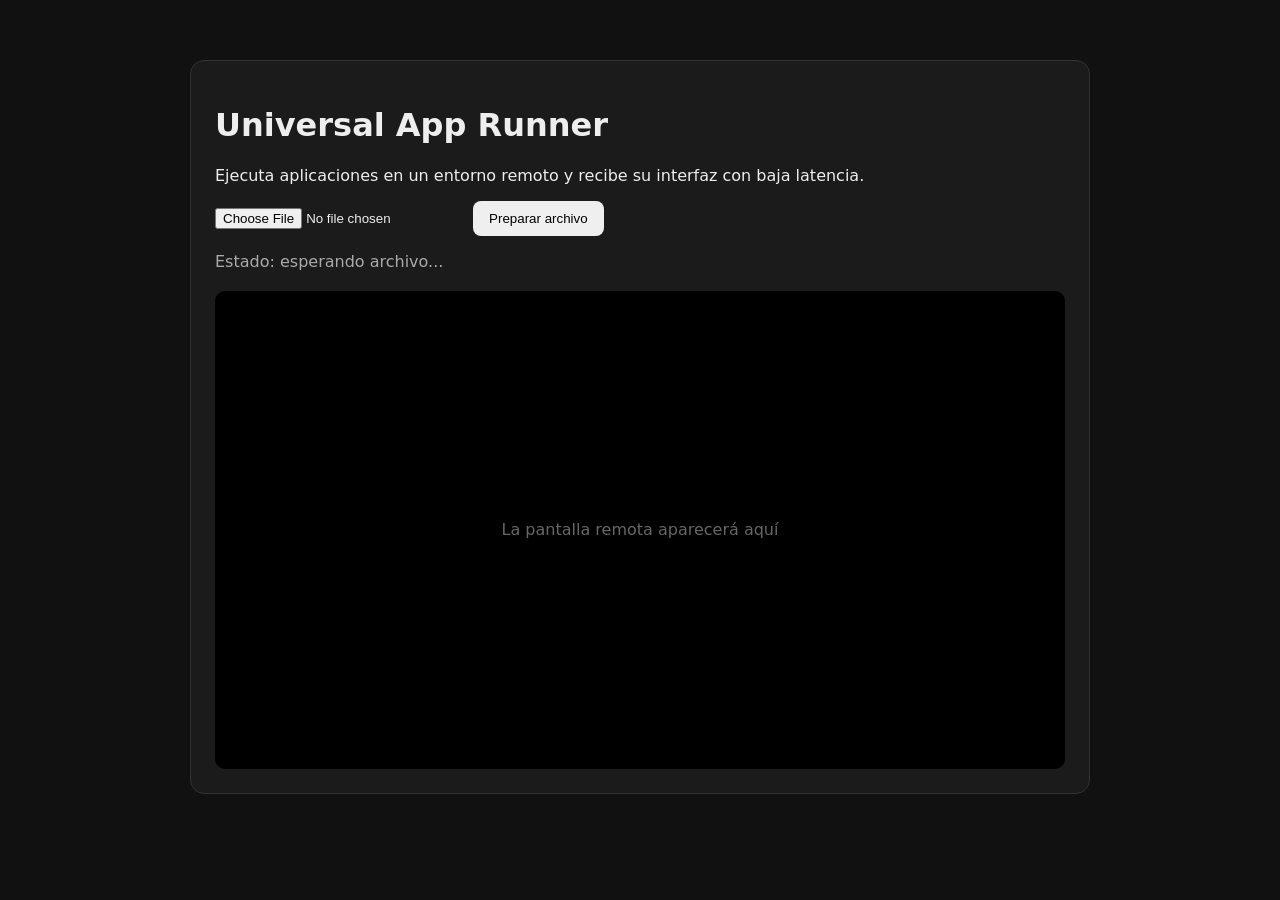
==== index.html @ ca3b970a "Rename main.html to index.html" ====
<!doctype html>
<html lang="es">
<head>
  <meta charset="utf-8">
  <meta name="viewport" content="width=device-width, initial-scale=1">
  <title>Universal App Runner</title>
  <style>
    body{font-family:system-ui,sans-serif;max-width:900px;margin:40px auto;padding:20px;background:#111;color:#eee}
    .card{background:#1b1b1b;border:1px solid #333;border-radius:14px;padding:24px}
    button{padding:10px 16px;border:0;border-radius:8px;cursor:pointer}
    #status{margin-top:16px;color:#aaa}
    #screen{margin-top:20px;width:100%;aspect-ratio:16/9;background:#000;border-radius:10px;display:grid;place-items:center;color:#666}
  </style>
</head>
<body>
  <div class="card">
    <h1>Universal App Runner</h1>
    <p>Ejecuta aplicaciones en un entorno remoto y recibe su interfaz con baja latencia.</p>
    <input id="file" type="file" accept=".exe,.apk">
    <button id="upload">Preparar archivo</button>
    <div id="status">Estado: esperando archivo...</div>
    <div id="screen">La pantalla remota aparecerá aquí</div>
  </div>

  <script>
    const fileInput = document.getElementById('file');
    const button = document.getElementById('upload');
    const status = document.getElementById('status');

    button.addEventListener('click', async () => {
      const file = fileInput.files[0];
      if (!file) {
        status.textContent = 'Estado: selecciona un APK o EXE.';
        return;
      }

      status.textContent = `Estado: ${file.name} seleccionado. Runner todavía en desarrollo.`;
    });
  </script>
</body>
</html>
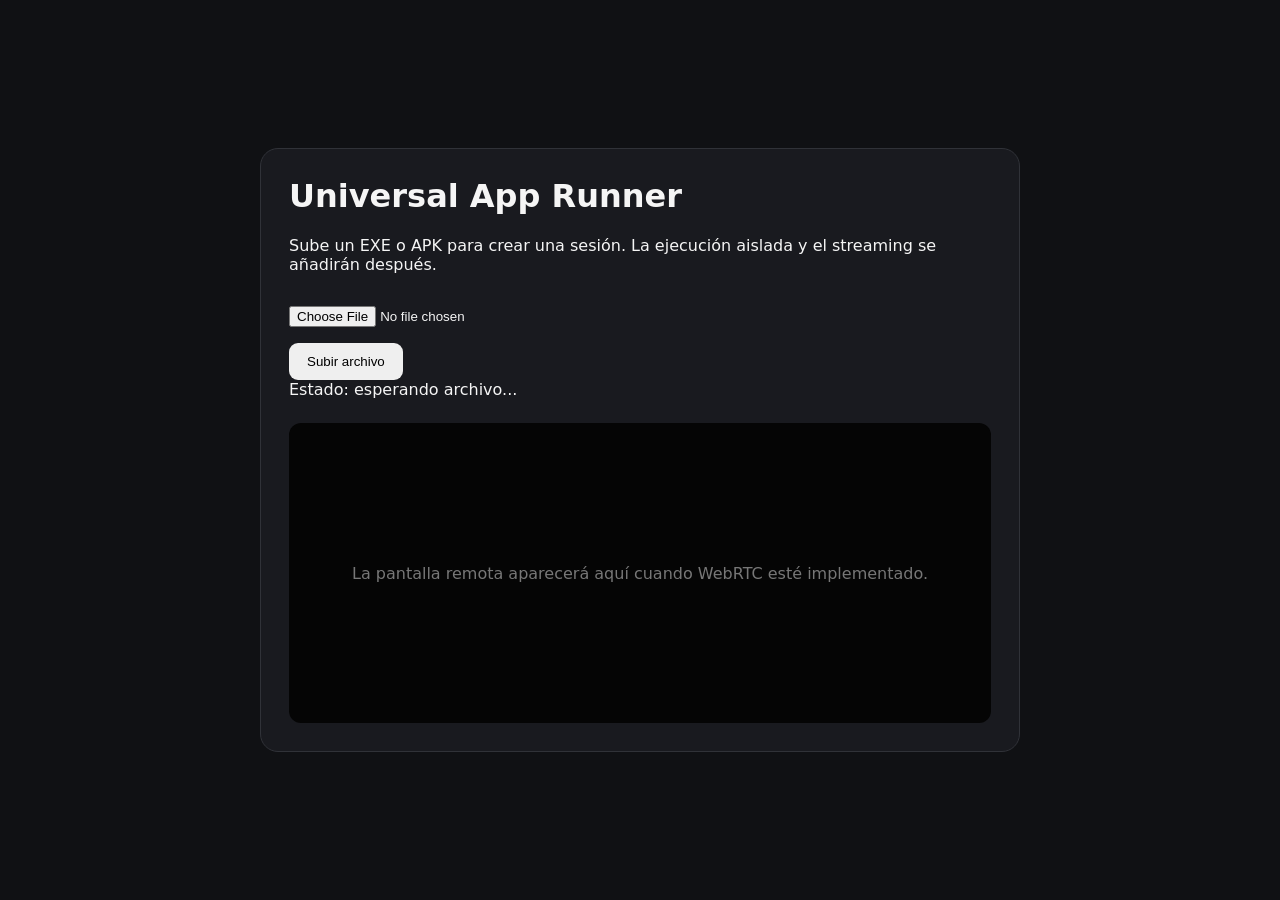
==== commit 43910bab: "Connect index page to frontend assets" ====
--- a/index.html
+++ b/index.html
@@ -4,38 +4,19 @@
   <meta charset="utf-8">
   <meta name="viewport" content="width=device-width, initial-scale=1">
   <title>Universal App Runner</title>
-  <style>
-    body{font-family:system-ui,sans-serif;max-width:900px;margin:40px auto;padding:20px;background:#111;color:#eee}
-    .card{background:#1b1b1b;border:1px solid #333;border-radius:14px;padding:24px}
-    button{padding:10px 16px;border:0;border-radius:8px;cursor:pointer}
-    #status{margin-top:16px;color:#aaa}
-    #screen{margin-top:20px;width:100%;aspect-ratio:16/9;background:#000;border-radius:10px;display:grid;place-items:center;color:#666}
-  </style>
+  <link rel="stylesheet" href="/static/style.css">
 </head>
 <body>
-  <div class="card">
+  <main class="card">
     <h1>Universal App Runner</h1>
-    <p>Ejecuta aplicaciones en un entorno remoto y recibe su interfaz con baja latencia.</p>
+    <p>Sube un EXE o APK para crear una sesión. La ejecución aislada y el streaming se añadirán después.</p>
     <input id="file" type="file" accept=".exe,.apk">
-    <button id="upload">Preparar archivo</button>
+    <button id="upload">Subir archivo</button>
     <div id="status">Estado: esperando archivo...</div>
-    <div id="screen">La pantalla remota aparecerá aquí</div>
-  </div>
-
-  <script>
-    const fileInput = document.getElementById('file');
-    const button = document.getElementById('upload');
-    const status = document.getElementById('status');
-
-    button.addEventListener('click', async () => {
-      const file = fileInput.files[0];
-      if (!file) {
-        status.textContent = 'Estado: selecciona un APK o EXE.';
-        return;
-      }
-
-      status.textContent = `Estado: ${file.name} seleccionado. Runner todavía en desarrollo.`;
-    });
-  </script>
+    <progress id="progress" value="0" max="100" hidden></progress>
+    <div id="session"></div>
+    <div id="screen">La pantalla remota aparecerá aquí cuando WebRTC esté implementado.</div>
+  </main>
+  <script src="/static/app.js"></script>
 </body>
 </html>
--- a/static/style.css
+++ b/static/style.css
@@ -0,0 +1,10 @@
+* { box-sizing: border-box; }
+body { margin: 0; min-height: 100vh; font-family: system-ui, sans-serif; background: #101114; color: #f5f5f5; display: grid; place-items: center; padding: 24px; }
+.card { width: min(760px, 100%); padding: 28px; border: 1px solid #303238; border-radius: 18px; background: #191a1f; }
+h1 { margin-top: 0; }
+input { width: 100%; margin: 16px 0; }
+button { padding: 11px 18px; border: 0; border-radius: 9px; cursor: pointer; }
+button:disabled { opacity: .5; cursor: wait; }
+progress { width: 100%; margin-top: 16px; }
+#screen { margin-top: 24px; min-height: 300px; display: grid; place-items: center; background: #050505; border-radius: 12px; color: #777; }
+#session { margin-top: 12px; font-family: monospace; word-break: break-all; }
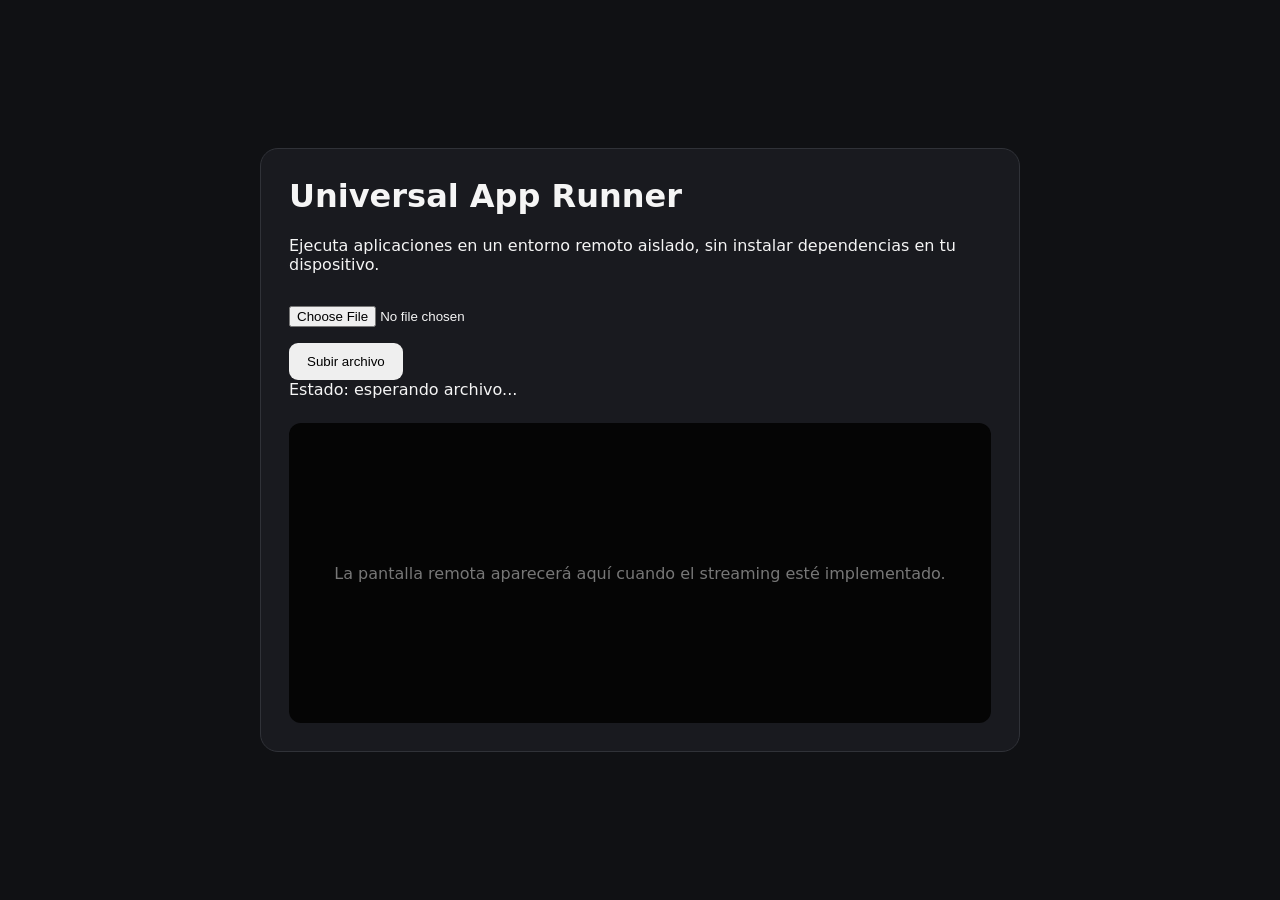
==== commit a83fb2d0: "Prepare web app with remote backend deployment" ====
--- a/index.html
+++ b/index.html
@@ -9,14 +9,15 @@
 <body>
   <main class="card">
     <h1>Universal App Runner</h1>
-    <p>Sube un EXE o APK para crear una sesión. La ejecución aislada y el streaming se añadirán después.</p>
+    <p>Ejecuta aplicaciones en un entorno remoto aislado, sin instalar dependencias en tu dispositivo.</p>
     <input id="file" type="file" accept=".exe,.apk">
     <button id="upload">Subir archivo</button>
     <div id="status">Estado: esperando archivo...</div>
     <progress id="progress" value="0" max="100" hidden></progress>
     <div id="session"></div>
-    <div id="screen">La pantalla remota aparecerá aquí cuando WebRTC esté implementado.</div>
+    <div id="screen">La pantalla remota aparecerá aquí cuando el streaming esté implementado.</div>
   </main>
+  <script src="/static/config.js"></script>
   <script src="/static/app.js"></script>
 </body>
 </html>
--- a/static/style.css
+++ b/static/style.css
@@ -1,10 +1,10 @@
-* { box-sizing: border-box; }
-body { margin: 0; min-height: 100vh; font-family: system-ui, sans-serif; background: #101114; color: #f5f5f5; display: grid; place-items: center; padding: 24px; }
-.card { width: min(760px, 100%); padding: 28px; border: 1px solid #303238; border-radius: 18px; background: #191a1f; }
-h1 { margin-top: 0; }
-input { width: 100%; margin: 16px 0; }
-button { padding: 11px 18px; border: 0; border-radius: 9px; cursor: pointer; }
-button:disabled { opacity: .5; cursor: wait; }
-progress { width: 100%; margin-top: 16px; }
-#screen { margin-top: 24px; min-height: 300px; display: grid; place-items: center; background: #050505; border-radius: 12px; color: #777; }
-#session { margin-top: 12px; font-family: monospace; word-break: break-all; }
+*{box-sizing:border-box}
+body{margin:0;min-height:100vh;font-family:system-ui,sans-serif;background:#101114;color:#f5f5f5;display:grid;place-items:center;padding:24px}
+.card{width:min(760px,100%);padding:28px;border:1px solid #303238;border-radius:18px;background:#191a1f}
+h1{margin-top:0}
+input{width:100%;margin:16px 0}
+button{padding:11px 18px;border:0;border-radius:9px;cursor:pointer}
+button:disabled{opacity:.5;cursor:wait}
+progress{width:100%;margin-top:16px}
+#screen{margin-top:24px;min-height:300px;display:grid;place-items:center;background:#050505;border-radius:12px;color:#777}
+#session{margin-top:12px;font-family:monospace;word-break:break-all}
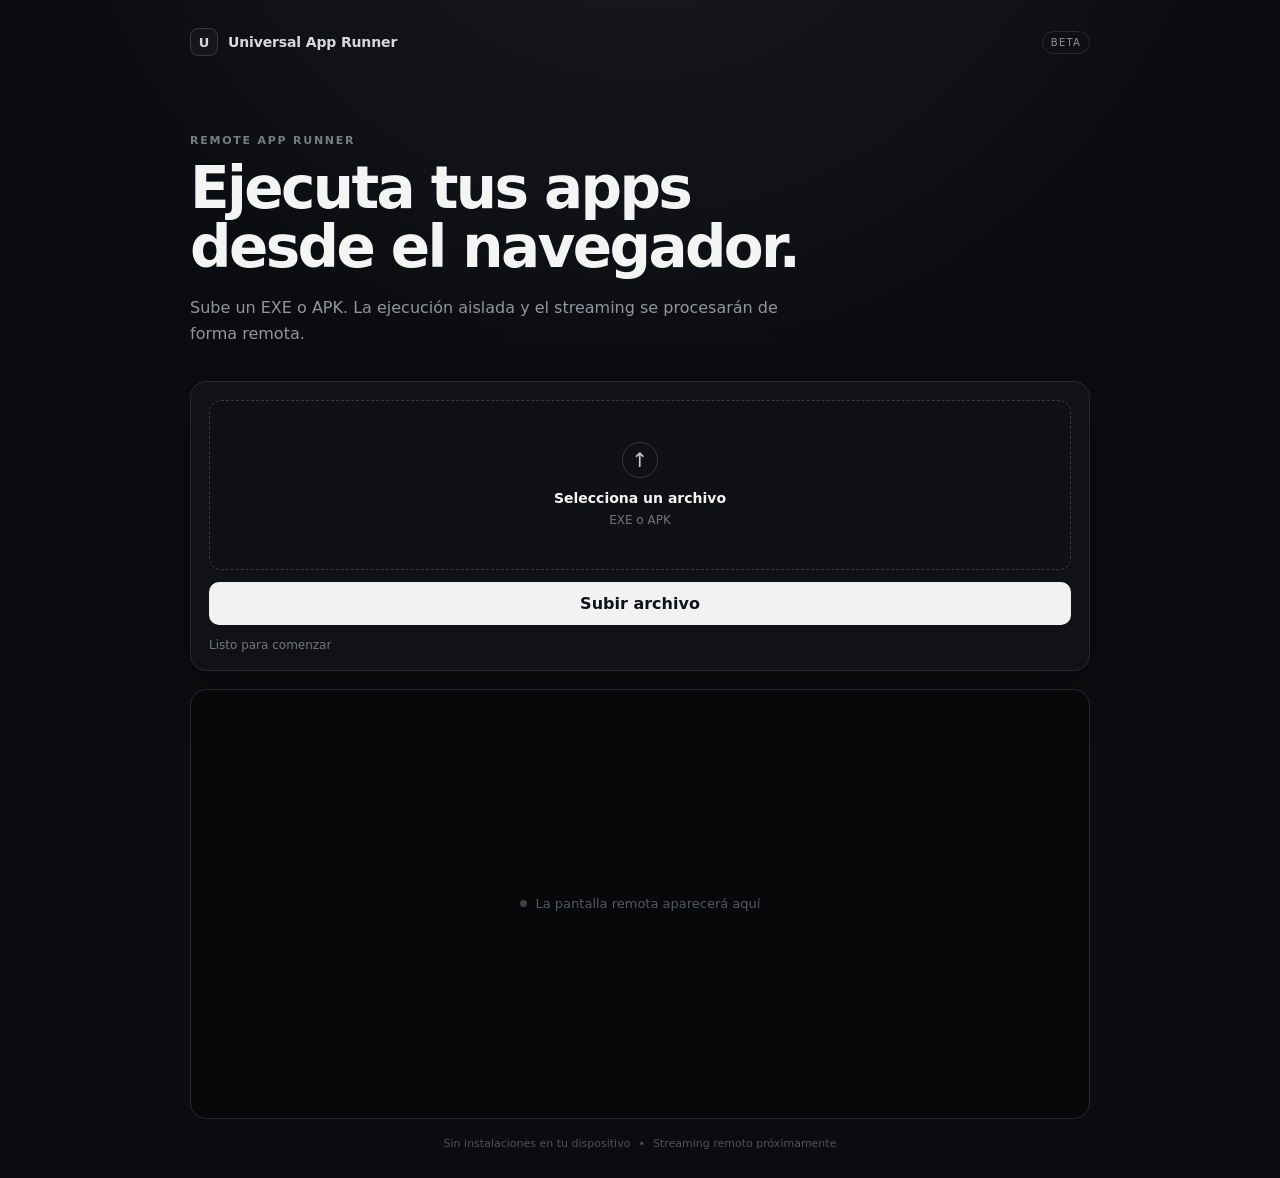
==== commit 4fddcbbc: "Redesign web interface with minimal UI" ====
--- a/index.html
+++ b/index.html
@@ -3,20 +3,58 @@
 <head>
   <meta charset="utf-8">
   <meta name="viewport" content="width=device-width, initial-scale=1">
+  <meta name="theme-color" content="#0b0c0f">
   <title>Universal App Runner</title>
   <link rel="stylesheet" href="/static/style.css">
 </head>
 <body>
-  <main class="card">
-    <h1>Universal App Runner</h1>
-    <p>Ejecuta aplicaciones en un entorno remoto aislado, sin instalar dependencias en tu dispositivo.</p>
-    <input id="file" type="file" accept=".exe,.apk">
-    <button id="upload">Subir archivo</button>
-    <div id="status">Estado: esperando archivo...</div>
-    <progress id="progress" value="0" max="100" hidden></progress>
-    <div id="session"></div>
-    <div id="screen">La pantalla remota aparecerá aquí cuando el streaming esté implementado.</div>
+  <main class="app-shell">
+    <header class="topbar">
+      <div class="brand">
+        <span class="brand-mark">U</span>
+        <span>Universal App Runner</span>
+      </div>
+      <span class="badge">BETA</span>
+    </header>
+
+    <section class="hero">
+      <p class="eyebrow">REMOTE APP RUNNER</p>
+      <h1>Ejecuta tus apps desde el navegador.</h1>
+      <p class="subtitle">Sube un EXE o APK. La ejecución aislada y el streaming se procesarán de forma remota.</p>
+    </section>
+
+    <section class="upload-card">
+      <label class="dropzone" for="file">
+        <span class="upload-icon">↑</span>
+        <span class="drop-title">Selecciona un archivo</span>
+        <span class="drop-hint">EXE o APK</span>
+        <input id="file" type="file" accept=".exe,.apk">
+      </label>
+
+      <button id="upload" type="button">Subir archivo</button>
+
+      <div class="status-row">
+        <span id="status">Listo para comenzar</span>
+        <span id="session"></span>
+      </div>
+
+      <progress id="progress" value="0" max="100" hidden></progress>
+    </section>
+
+    <section id="screen" aria-label="Pantalla remota">
+      <div class="screen-placeholder">
+        <span class="screen-dot"></span>
+        <span>La pantalla remota aparecerá aquí</span>
+      </div>
+    </section>
+
+    <footer>
+      <span>Sin instalaciones en tu dispositivo</span>
+      <span>•</span>
+      <span>Streaming remoto próximamente</span>
+    </footer>
   </main>
+
   <script src="/static/config.js"></script>
   <script src="/static/app.js"></script>
 </body>
--- a/static/style.css
+++ b/static/style.css
@@ -1,10 +1,45 @@
+:root{
+  font-family:Inter,ui-sans-serif,system-ui,-apple-system,BlinkMacSystemFont,"Segoe UI",sans-serif;
+  color:#f4f4f5;
+  background:#0b0c0f;
+  font-synthesis:none;
+}
 *{box-sizing:border-box}
-body{margin:0;min-height:100vh;font-family:system-ui,sans-serif;background:#101114;color:#f5f5f5;display:grid;place-items:center;padding:24px}
-.card{width:min(760px,100%);padding:28px;border:1px solid #303238;border-radius:18px;background:#191a1f}
-h1{margin-top:0}
-input{width:100%;margin:16px 0}
-button{padding:11px 18px;border:0;border-radius:9px;cursor:pointer}
-button:disabled{opacity:.5;cursor:wait}
-progress{width:100%;margin-top:16px}
-#screen{margin-top:24px;min-height:300px;display:grid;place-items:center;background:#050505;border-radius:12px;color:#777}
-#session{margin-top:12px;font-family:monospace;word-break:break-all}
+body{margin:0;min-height:100vh;background:radial-gradient(circle at 50% -20%,#1b1d23 0,#0b0c0f 42%);display:flex;justify-content:center;padding:28px 18px}
+button,input{font:inherit}
+.app-shell{width:min(900px,100%);margin:auto}
+.topbar{display:flex;align-items:center;justify-content:space-between;margin-bottom:78px;color:#d9d9dc}
+.brand{display:flex;align-items:center;gap:10px;font-size:14px;font-weight:650;letter-spacing:-.01em}
+.brand-mark{display:grid;place-items:center;width:28px;height:28px;border:1px solid #36383f;border-radius:8px;background:#15161a;font-size:13px}
+.badge{padding:5px 8px;border:1px solid #292b31;border-radius:999px;color:#8e9199;font-size:10px;letter-spacing:.12em}
+.hero{max-width:650px;margin-bottom:34px}
+.eyebrow{margin:0 0 12px;color:#777b84;font-size:11px;font-weight:700;letter-spacing:.16em}
+h1{margin:0;font-size:clamp(36px,6vw,58px);line-height:1.02;letter-spacing:-.045em;font-weight:720}
+.subtitle{max-width:590px;margin:18px 0 0;color:#92959d;font-size:16px;line-height:1.6}
+.upload-card{padding:18px;border:1px solid #282a30;border-radius:16px;background:rgba(18,19,23,.86);box-shadow:0 18px 60px rgba(0,0,0,.22)}
+.dropzone{min-height:170px;display:flex;flex-direction:column;align-items:center;justify-content:center;gap:7px;border:1px dashed #383b43;border-radius:12px;background:#101115;cursor:pointer;transition:border-color .2s,background .2s}
+.dropzone:hover{border-color:#555963;background:#131419}
+.upload-icon{display:grid;place-items:center;width:36px;height:36px;margin-bottom:5px;border:1px solid #363941;border-radius:50%;color:#c8c9cd;font-size:20px}
+.drop-title{font-size:14px;font-weight:650}
+.drop-hint{font-size:12px;color:#70737b}
+#file{display:none}
+button{width:100%;margin-top:12px;padding:12px 16px;border:0;border-radius:10px;background:#f2f2f3;color:#111216;font-weight:700;cursor:pointer;transition:opacity .2s,transform .1s}
+button:hover{opacity:.9}
+button:active{transform:translateY(1px)}
+button:disabled{opacity:.45;cursor:wait}
+.status-row{display:flex;justify-content:space-between;gap:12px;margin-top:13px;color:#747780;font-size:12px}
+#status{overflow:hidden;text-overflow:ellipsis}
+#session{font-family:ui-monospace,SFMono-Regular,Menlo,monospace;text-align:right}
+progress{width:100%;height:4px;margin-top:14px;accent-color:#d9d9dc}
+#screen{min-height:430px;margin-top:18px;border:1px solid #24262c;border-radius:16px;background:#07080a;display:grid;place-items:center;overflow:hidden}
+.screen-placeholder{display:flex;align-items:center;gap:9px;color:#555962;font-size:13px}
+.screen-dot{width:7px;height:7px;border-radius:50%;background:#3d4047}
+footer{display:flex;justify-content:center;gap:8px;margin-top:18px;color:#50535b;font-size:11px}
+@media(max-width:600px){
+  body{padding:18px 14px}
+  .topbar{margin-bottom:54px}
+  .status-row{flex-direction:column}
+  #session{text-align:left}
+  #screen{min-height:280px}
+  footer{flex-wrap:wrap}
+}
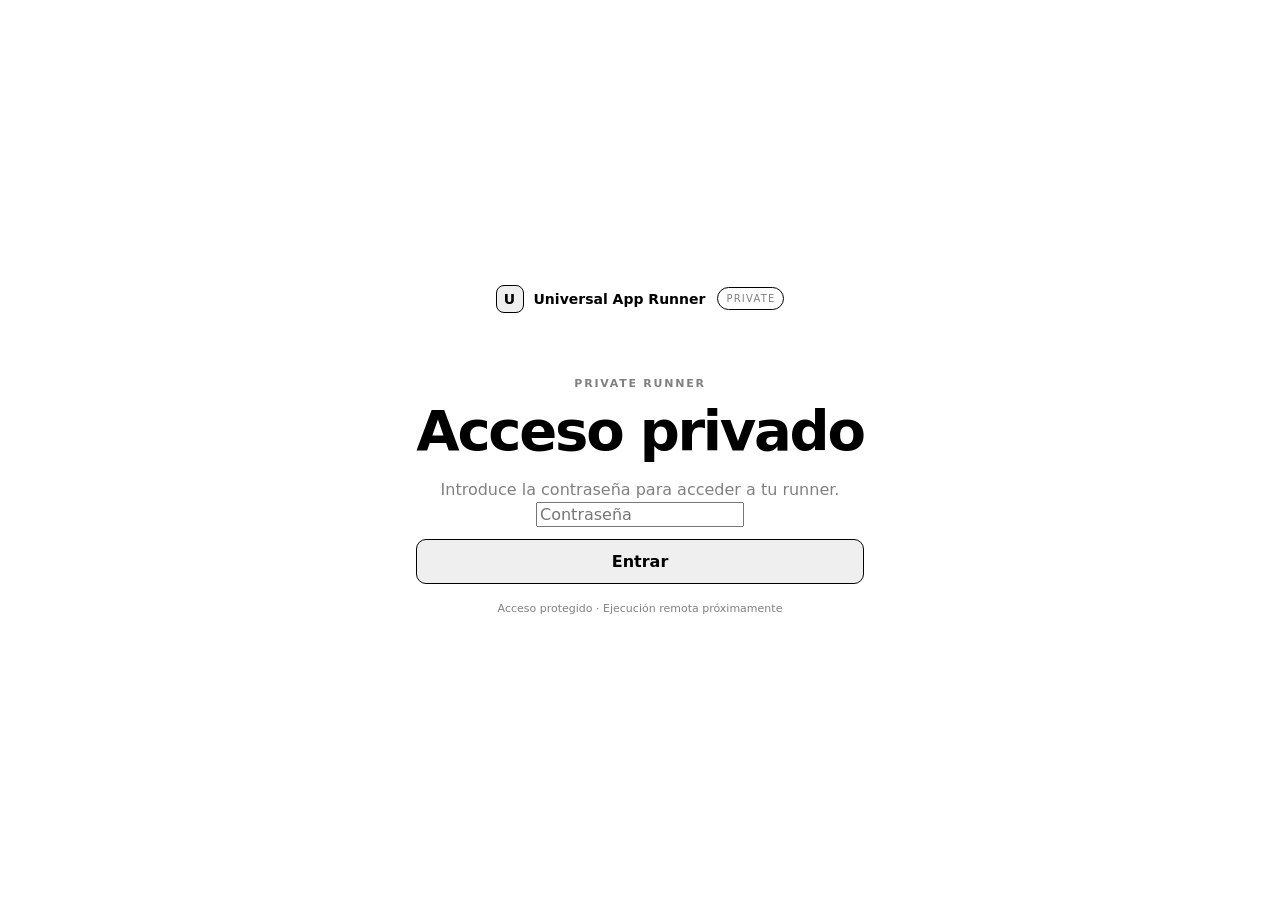
==== commit 0c879213: "Add private password authentication" ====
--- a/index.html
+++ b/index.html
@@ -3,59 +3,43 @@
 <head>
   <meta charset="utf-8">
   <meta name="viewport" content="width=device-width, initial-scale=1">
-  <meta name="theme-color" content="#0b0c0f">
+  <meta name="theme-color" content="Canvas">
   <title>Universal App Runner</title>
   <link rel="stylesheet" href="/static/style.css">
 </head>
 <body>
   <main class="app-shell">
-    <header class="topbar">
-      <div class="brand">
-        <span class="brand-mark">U</span>
-        <span>Universal App Runner</span>
-      </div>
-      <span class="badge">BETA</span>
-    </header>
+    <header class="topbar"><div class="brand"><span class="brand-mark">U</span><span>Universal App Runner</span></div><span class="badge">PRIVATE</span></header>
 
-    <section class="hero">
+    <section id="login-view" class="view">
+      <p class="eyebrow">PRIVATE RUNNER</p>
+      <h1>Acceso privado</h1>
+      <p class="subtitle">Introduce la contraseña para acceder a tu runner.</p>
+      <form id="login-form" class="panel">
+        <input id="password" type="password" autocomplete="current-password" placeholder="Contraseña" required>
+        <button type="submit">Entrar</button>
+        <div id="login-status" class="message"></div>
+      </form>
+    </section>
+
+    <section id="app-view" class="view" hidden>
       <p class="eyebrow">REMOTE APP RUNNER</p>
       <h1>Ejecuta tus apps desde el navegador.</h1>
-      <p class="subtitle">Sube un EXE o APK. La ejecución aislada y el streaming se procesarán de forma remota.</p>
+      <p class="subtitle">Sube un EXE o APK para crear una sesión remota.</p>
+      <section class="panel">
+        <label class="dropzone" for="file">
+          <span class="upload-icon">↑</span><span class="drop-title">Selecciona un archivo</span><span class="drop-hint">EXE o APK</span>
+          <input id="file" type="file" accept=".exe,.apk">
+        </label>
+        <button id="upload" type="button">Subir archivo</button>
+        <div class="status-row"><span id="status">Listo para comenzar</span><span id="session"></span></div>
+        <progress id="progress" value="0" max="100" hidden></progress>
+      </section>
+      <section id="screen"><div class="screen-placeholder"><span class="screen-dot"></span><span>La pantalla remota aparecerá aquí</span></div></section>
+      <button id="logout" class="secondary" type="button">Cerrar sesión</button>
     </section>
-
-    <section class="upload-card">
-      <label class="dropzone" for="file">
-        <span class="upload-icon">↑</span>
-        <span class="drop-title">Selecciona un archivo</span>
-        <span class="drop-hint">EXE o APK</span>
-        <input id="file" type="file" accept=".exe,.apk">
-      </label>
-
-      <button id="upload" type="button">Subir archivo</button>
-
-      <div class="status-row">
-        <span id="status">Listo para comenzar</span>
-        <span id="session"></span>
-      </div>
-
-      <progress id="progress" value="0" max="100" hidden></progress>
-    </section>
-
-    <section id="screen" aria-label="Pantalla remota">
-      <div class="screen-placeholder">
-        <span class="screen-dot"></span>
-        <span>La pantalla remota aparecerá aquí</span>
-      </div>
-    </section>
-
-    <footer>
-      <span>Sin instalaciones en tu dispositivo</span>
-      <span>•</span>
-      <span>Streaming remoto próximamente</span>
-    </footer>
+    <footer>Acceso protegido · Ejecución remota próximamente</footer>
   </main>
-
-  <script src="/static/config.js"></script>
-  <script src="/static/app.js"></script>
+  <script src="/static/config.js"></script><script src="/static/app.js"></script>
 </body>
 </html>
--- a/static/style.css
+++ b/static/style.css
@@ -1,45 +1,28 @@
-:root{
-  font-family:Inter,ui-sans-serif,system-ui,-apple-system,BlinkMacSystemFont,"Segoe UI",sans-serif;
-  color:#f4f4f5;
-  background:#0b0c0f;
-  font-synthesis:none;
-}
+:root{color-scheme:light dark;font-family:system-ui,-apple-system,BlinkMacSystemFont,"Segoe UI",sans-serif;font-synthesis:none}
 *{box-sizing:border-box}
-body{margin:0;min-height:100vh;background:radial-gradient(circle at 50% -20%,#1b1d23 0,#0b0c0f 42%);display:flex;justify-content:center;padding:28px 18px}
+body{margin:0;min-height:100vh;background:Canvas;color:CanvasText;display:flex;justify-content:center;align-items:center;padding:24px;text-align:center}
 button,input{font:inherit}
-.app-shell{width:min(900px,100%);margin:auto}
-.topbar{display:flex;align-items:center;justify-content:space-between;margin-bottom:78px;color:#d9d9dc}
-.brand{display:flex;align-items:center;gap:10px;font-size:14px;font-weight:650;letter-spacing:-.01em}
-.brand-mark{display:grid;place-items:center;width:28px;height:28px;border:1px solid #36383f;border-radius:8px;background:#15161a;font-size:13px}
-.badge{padding:5px 8px;border:1px solid #292b31;border-radius:999px;color:#8e9199;font-size:10px;letter-spacing:.12em}
-.hero{max-width:650px;margin-bottom:34px}
-.eyebrow{margin:0 0 12px;color:#777b84;font-size:11px;font-weight:700;letter-spacing:.16em}
-h1{margin:0;font-size:clamp(36px,6vw,58px);line-height:1.02;letter-spacing:-.045em;font-weight:720}
-.subtitle{max-width:590px;margin:18px 0 0;color:#92959d;font-size:16px;line-height:1.6}
-.upload-card{padding:18px;border:1px solid #282a30;border-radius:16px;background:rgba(18,19,23,.86);box-shadow:0 18px 60px rgba(0,0,0,.22)}
-.dropzone{min-height:170px;display:flex;flex-direction:column;align-items:center;justify-content:center;gap:7px;border:1px dashed #383b43;border-radius:12px;background:#101115;cursor:pointer;transition:border-color .2s,background .2s}
-.dropzone:hover{border-color:#555963;background:#131419}
-.upload-icon{display:grid;place-items:center;width:36px;height:36px;margin-bottom:5px;border:1px solid #363941;border-radius:50%;color:#c8c9cd;font-size:20px}
-.drop-title{font-size:14px;font-weight:650}
-.drop-hint{font-size:12px;color:#70737b}
-#file{display:none}
-button{width:100%;margin-top:12px;padding:12px 16px;border:0;border-radius:10px;background:#f2f2f3;color:#111216;font-weight:700;cursor:pointer;transition:opacity .2s,transform .1s}
-button:hover{opacity:.9}
-button:active{transform:translateY(1px)}
-button:disabled{opacity:.45;cursor:wait}
-.status-row{display:flex;justify-content:space-between;gap:12px;margin-top:13px;color:#747780;font-size:12px}
-#status{overflow:hidden;text-overflow:ellipsis}
-#session{font-family:ui-monospace,SFMono-Regular,Menlo,monospace;text-align:right}
-progress{width:100%;height:4px;margin-top:14px;accent-color:#d9d9dc}
-#screen{min-height:430px;margin-top:18px;border:1px solid #24262c;border-radius:16px;background:#07080a;display:grid;place-items:center;overflow:hidden}
-.screen-placeholder{display:flex;align-items:center;gap:9px;color:#555962;font-size:13px}
-.screen-dot{width:7px;height:7px;border-radius:50%;background:#3d4047}
-footer{display:flex;justify-content:center;gap:8px;margin-top:18px;color:#50535b;font-size:11px}
-@media(max-width:600px){
-  body{padding:18px 14px}
-  .topbar{margin-bottom:54px}
-  .status-row{flex-direction:column}
-  #session{text-align:left}
-  #screen{min-height:280px}
-  footer{flex-wrap:wrap}
-}
+.app-shell{width:min(760px,100%);margin:auto;display:flex;flex-direction:column;align-items:center}
+.topbar{width:100%;display:flex;align-items:center;justify-content:center;gap:12px;margin-bottom:64px}
+.brand{display:flex;align-items:center;gap:10px;font-size:14px;font-weight:650}
+.brand-mark{display:grid;place-items:center;width:28px;height:28px;border:1px solid ButtonBorder;border-radius:8px;background:ButtonFace;color:ButtonText}
+.badge{padding:5px 8px;border:1px solid ButtonBorder;border-radius:999px;color:GrayText;font-size:10px;letter-spacing:.12em}
+.hero{width:100%;margin-bottom:30px}
+.eyebrow{margin:0 0 12px;color:GrayText;font-size:11px;font-weight:700;letter-spacing:.16em}
+h1{margin:0;font-size:clamp(34px,6vw,56px);line-height:1.05;letter-spacing:-.04em;font-weight:720}
+.subtitle{max-width:590px;margin:16px auto 0;color:GrayText;font-size:16px;line-height:1.6}
+.upload-card{width:100%;padding:18px;border:1px solid ButtonBorder;border-radius:16px;background:Canvas}
+.dropzone{min-height:170px;width:100%;display:flex;flex-direction:column;align-items:center;justify-content:center;gap:7px;border:1px dashed ButtonBorder;border-radius:12px;background:ButtonFace;cursor:pointer}
+.dropzone:hover{opacity:.85}
+.upload-icon{display:grid;place-items:center;width:36px;height:36px;margin-bottom:5px;border:1px solid ButtonBorder;border-radius:50%;color:ButtonText;font-size:20px}
+.drop-title{font-size:14px;font-weight:650}.drop-hint{font-size:12px;color:GrayText}#file{display:none}
+button{width:100%;margin-top:12px;padding:12px 16px;border:1px solid ButtonBorder;border-radius:10px;background:ButtonFace;color:ButtonText;font-weight:700;cursor:pointer}
+button:hover{opacity:.88}button:disabled{opacity:.45;cursor:wait}
+.status-row{display:flex;flex-direction:column;align-items:center;gap:5px;margin-top:13px;color:GrayText;font-size:12px}
+#session{font-family:ui-monospace,SFMono-Regular,Menlo,monospace;overflow-wrap:anywhere}
+progress{width:100%;height:4px;margin-top:14px}
+#screen{width:100%;min-height:400px;margin-top:18px;border:1px solid ButtonBorder;border-radius:16px;background:ButtonFace;display:grid;place-items:center;overflow:hidden}
+.screen-placeholder{display:flex;align-items:center;justify-content:center;gap:9px;color:GrayText;font-size:13px}
+.screen-dot{width:7px;height:7px;border-radius:50%;background:GrayText}
+footer{display:flex;justify-content:center;gap:8px;flex-wrap:wrap;margin-top:18px;color:GrayText;font-size:11px}
+@media(max-width:600px){body{padding:18px 14px}.topbar{margin-bottom:48px}#screen{min-height:280px}}
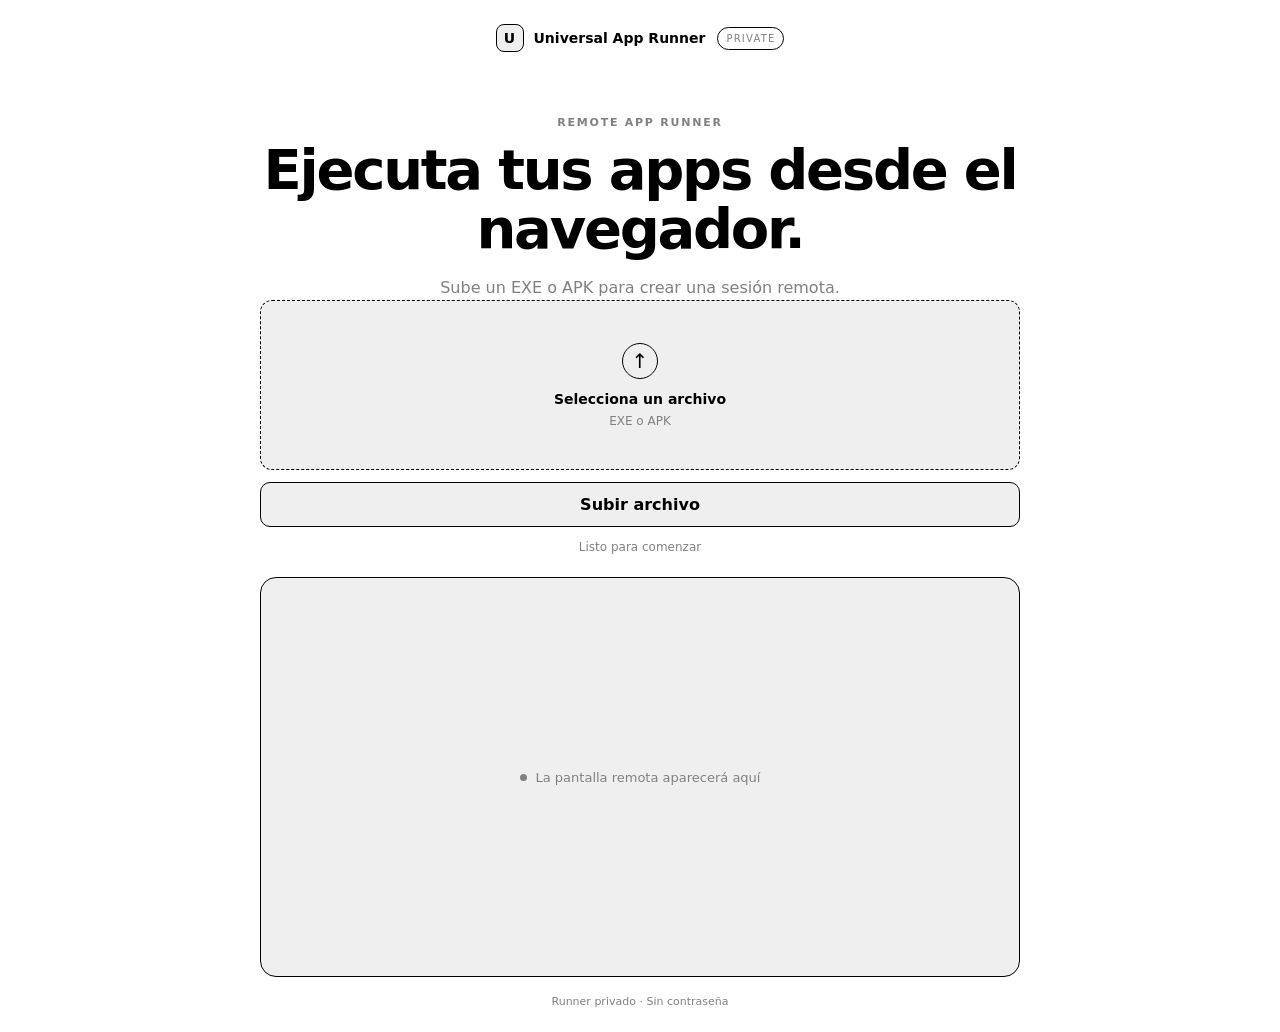
==== commit 2de0c3d9: "Remove password screen" ====
--- a/index.html
+++ b/index.html
@@ -11,18 +11,7 @@
   <main class="app-shell">
     <header class="topbar"><div class="brand"><span class="brand-mark">U</span><span>Universal App Runner</span></div><span class="badge">PRIVATE</span></header>
 
-    <section id="login-view" class="view">
-      <p class="eyebrow">PRIVATE RUNNER</p>
-      <h1>Acceso privado</h1>
-      <p class="subtitle">Introduce la contraseña para acceder a tu runner.</p>
-      <form id="login-form" class="panel">
-        <input id="password" type="password" autocomplete="current-password" placeholder="Contraseña" required>
-        <button type="submit">Entrar</button>
-        <div id="login-status" class="message"></div>
-      </form>
-    </section>
-
-    <section id="app-view" class="view" hidden>
+    <section id="app-view" class="view">
       <p class="eyebrow">REMOTE APP RUNNER</p>
       <h1>Ejecuta tus apps desde el navegador.</h1>
       <p class="subtitle">Sube un EXE o APK para crear una sesión remota.</p>
@@ -36,10 +25,9 @@
         <progress id="progress" value="0" max="100" hidden></progress>
       </section>
       <section id="screen"><div class="screen-placeholder"><span class="screen-dot"></span><span>La pantalla remota aparecerá aquí</span></div></section>
-      <button id="logout" class="secondary" type="button">Cerrar sesión</button>
     </section>
-    <footer>Acceso protegido · Ejecución remota próximamente</footer>
+    <footer>Runner privado · Sin contraseña</footer>
   </main>
   <script src="/static/config.js"></script><script src="/static/app.js"></script>
 </body>
-</html>
+</html>
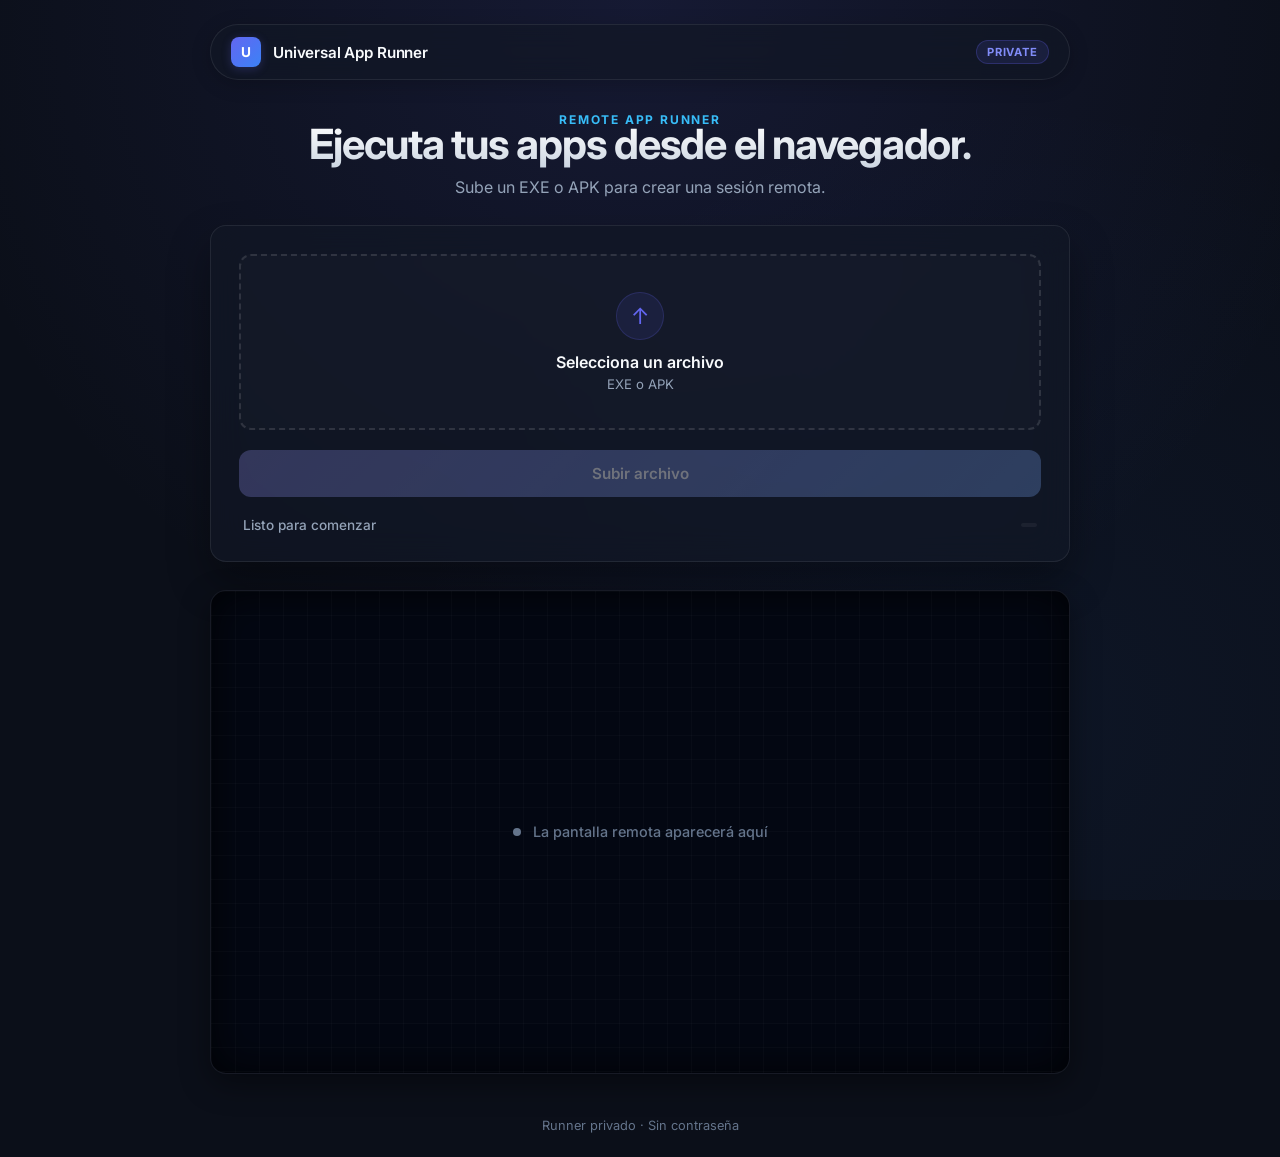
==== commit 976734ce: "Rename INDEX.HTML to index.html" ====
--- a/index.html
+++ b/index.html
@@ -3,31 +3,441 @@
 <head>
   <meta charset="utf-8">
   <meta name="viewport" content="width=device-width, initial-scale=1">
-  <meta name="theme-color" content="Canvas">
+  <meta name="theme-color" content="#0b0f19">
   <title>Universal App Runner</title>
-  <link rel="stylesheet" href="/static/style.css">
+  
+  <!-- Fuente Google Inter para legibilidad premium -->
+  <link rel="preconnect" href="https://fonts.googleapis.com">
+  <link rel="preconnect" href="https://fonts.gstatic.com" crossorigin>
+  <link href="https://fonts.googleapis.com/css2?family=Inter:wght@300;400;500;600;700&display=swap" rel="stylesheet">
+
+  <style>
+    :root {
+      --bg-dark: #0b0f19;
+      --bg-card: rgba(18, 24, 38, 0.7);
+      --border-card: rgba(255, 255, 255, 0.08);
+      --border-card-hover: rgba(99, 102, 241, 0.3);
+      --primary: #6366f1;
+      --primary-hover: #4f46e5;
+      --primary-glow: rgba(99, 102, 241, 0.25);
+      --accent: #3b82f6;
+      --text-main: #f8fafc;
+      --text-muted: #94a3b8;
+      --text-dim: #64748b;
+      --success: #10b981;
+      --radius-lg: 16px;
+      --radius-md: 12px;
+      --transition: all 0.25s cubic-bezier(0.4, 0, 0.2, 1);
+    }
+
+    * {
+      box-sizing: border-box;
+      margin: 0;
+      padding: 0;
+    }
+
+    body {
+      font-family: 'Inter', -apple-system, BlinkMacSystemFont, sans-serif;
+      background-color: var(--bg-dark);
+      color: var(--text-main);
+      min-height: 100vh;
+      display: flex;
+      flex-direction: column;
+      align-items: center;
+      justify-content: center;
+      background-image: 
+        radial-gradient(circle at 50% 0%, rgba(99, 102, 241, 0.12) 0%, transparent 65%),
+        radial-gradient(circle at 80% 80%, rgba(59, 130, 246, 0.06) 0%, transparent 50%);
+      background-attachment: fixed;
+      overflow-x: hidden;
+      padding: 24px 16px;
+    }
+
+    .app-shell {
+      width: 100%;
+      max-width: 860px;
+      display: flex;
+      flex-direction: column;
+      gap: 32px;
+      margin: 0 auto;
+    }
+
+    .topbar {
+      display: flex;
+      align-items: center;
+      justify-content: space-between;
+      padding: 12px 20px;
+      background: var(--bg-card);
+      backdrop-filter: blur(12px);
+      -webkit-backdrop-filter: blur(12px);
+      border: 1px solid var(--border-card);
+      border-radius: 999px;
+      box-shadow: 0 4px 20px rgba(0, 0, 0, 0.2);
+    }
+
+    .brand {
+      display: flex;
+      align-items: center;
+      gap: 12px;
+      font-weight: 600;
+      font-size: 0.95rem;
+      letter-spacing: -0.01em;
+    }
+
+    .brand-mark {
+      width: 30px;
+      height: 30px;
+      background: linear-gradient(135deg, var(--primary), var(--accent));
+      color: #fff;
+      display: flex;
+      align-items: center;
+      justify-content: center;
+      border-radius: 8px;
+      font-weight: 700;
+      font-size: 0.85rem;
+      box-shadow: 0 2px 10px var(--primary-glow);
+    }
+
+    .badge {
+      font-size: 0.7rem;
+      font-weight: 700;
+      letter-spacing: 0.08em;
+      padding: 4px 10px;
+      border-radius: 999px;
+      background: rgba(99, 102, 241, 0.12);
+      color: #818cf8;
+      border: 1px solid rgba(99, 102, 241, 0.25);
+      text-transform: uppercase;
+    }
+
+    .view {
+      display: flex;
+      flex-direction: column;
+      gap: 28px;
+    }
+
+    .eyebrow {
+      font-size: 0.75rem;
+      font-weight: 700;
+      letter-spacing: 0.15em;
+      color: #38bdf8;
+      text-transform: uppercase;
+      text-align: center;
+      margin-bottom: -16px;
+    }
+
+    h1 {
+      font-size: clamp(1.8rem, 4vw, 2.6rem);
+      font-weight: 700;
+      text-align: center;
+      letter-spacing: -0.03em;
+      line-height: 1.15;
+      background: linear-gradient(180deg, #ffffff 0%, #cbd5e1 100%);
+      -webkit-background-clip: text;
+      -webkit-text-fill-color: transparent;
+    }
+
+    .subtitle {
+      text-align: center;
+      color: var(--text-muted);
+      font-size: 1rem;
+      margin-top: -16px;
+      font-weight: 400;
+    }
+
+    .panel {
+      background: var(--bg-card);
+      backdrop-filter: blur(16px);
+      -webkit-backdrop-filter: blur(16px);
+      border: 1px solid var(--border-card);
+      border-radius: var(--radius-lg);
+      padding: 28px;
+      display: flex;
+      flex-direction: column;
+      gap: 20px;
+      box-shadow: 0 20px 40px rgba(0, 0, 0, 0.35);
+      transition: var(--transition);
+    }
+
+    .dropzone {
+      display: flex;
+      flex-direction: column;
+      align-items: center;
+      justify-content: center;
+      padding: 36px 20px;
+      border: 2px dashed rgba(255, 255, 255, 0.12);
+      border-radius: var(--radius-md);
+      background: rgba(255, 255, 255, 0.015);
+      cursor: pointer;
+      transition: var(--transition);
+      text-align: center;
+      position: relative;
+    }
+
+    .dropzone:hover, .dropzone.drag-over {
+      border-color: var(--primary);
+      background: rgba(99, 102, 241, 0.05);
+      transform: translateY(-2px);
+    }
+
+    .upload-icon {
+      display: inline-flex;
+      align-items: center;
+      justify-content: center;
+      width: 48px;
+      height: 48px;
+      border-radius: 50%;
+      background: rgba(99, 102, 241, 0.1);
+      color: var(--primary);
+      font-size: 1.4rem;
+      margin-bottom: 12px;
+      transition: var(--transition);
+      border: 1px solid rgba(99, 102, 241, 0.2);
+    }
+
+    .dropzone:hover .upload-icon {
+      transform: scale(1.1);
+      background: var(--primary);
+      color: #fff;
+    }
+
+    .drop-title {
+      font-weight: 600;
+      font-size: 1rem;
+      color: var(--text-main);
+      margin-bottom: 4px;
+    }
+
+    .drop-hint {
+      font-size: 0.825rem;
+      color: var(--text-muted);
+    }
+
+    .dropzone input[type="file"] {
+      position: absolute;
+      width: 100%;
+      height: 100%;
+      top: 0;
+      left: 0;
+      opacity: 0;
+      cursor: pointer;
+    }
+
+    #upload {
+      width: 100%;
+      padding: 14px 24px;
+      border: none;
+      border-radius: var(--radius-md);
+      background: linear-gradient(135deg, var(--primary), var(--accent));
+      color: #ffffff;
+      font-size: 0.95rem;
+      font-weight: 600;
+      font-family: inherit;
+      cursor: pointer;
+      transition: var(--transition);
+      box-shadow: 0 4px 15px var(--primary-glow);
+    }
+
+    #upload:hover:not(:disabled) {
+      opacity: 0.95;
+      transform: translateY(-1px);
+      box-shadow: 0 6px 20px var(--primary-glow);
+    }
+
+    #upload:active:not(:disabled) {
+      transform: translateY(0);
+    }
+
+    #upload:disabled {
+      opacity: 0.4;
+      cursor: not-allowed;
+      filter: grayscale(0.5);
+      box-shadow: none;
+    }
+
+    .status-row {
+      display: flex;
+      align-items: center;
+      justify-content: space-between;
+      font-size: 0.85rem;
+      color: var(--text-muted);
+      padding: 0 4px;
+    }
+
+    #status {
+      font-weight: 500;
+    }
+
+    #session {
+      font-family: monospace;
+      background: rgba(255, 255, 255, 0.05);
+      padding: 2px 8px;
+      border-radius: 4px;
+      color: #38bdf8;
+      font-size: 0.8rem;
+    }
+
+    /* Estilo personalizado para la barra de progreso */
+    progress {
+      width: 100%;
+      height: 6px;
+      appearance: none;
+      -webkit-appearance: none;
+      border: none;
+      border-radius: 999px;
+      overflow: hidden;
+      background: rgba(255, 255, 255, 0.08);
+    }
+
+    progress::-webkit-progress-bar {
+      background: rgba(255, 255, 255, 0.08);
+      border-radius: 999px;
+    }
+
+    progress::-webkit-progress-value {
+      background: linear-gradient(90deg, var(--primary), var(--accent));
+      border-radius: 999px;
+      transition: width 0.2s ease;
+    }
+
+    progress::-moz-progress-bar {
+      background: linear-gradient(90deg, var(--primary), var(--accent));
+      border-radius: 999px;
+    }
+
+    #screen {
+      width: 100%;
+      aspect-ratio: 16 / 9;
+      background: #030712;
+      border: 1px solid var(--border-card);
+      border-radius: var(--radius-lg);
+      position: relative;
+      overflow: hidden;
+      display: flex;
+      align-items: center;
+      justify-content: center;
+      box-shadow: inset 0 0 40px rgba(0, 0, 0, 0.8), 0 10px 30px rgba(0, 0, 0, 0.4);
+    }
+
+    /* Cuadrícula de fondo técnica sutil para el visor */
+    #screen::before {
+      content: '';
+      position: absolute;
+      inset: 0;
+      background-image: 
+        linear-gradient(rgba(255, 255, 255, 0.02) 1px, transparent 1px),
+        linear-gradient(90deg, rgba(255, 255, 255, 0.02) 1px, transparent 1px);
+      background-size: 24px 24px;
+      pointer-events: none;
+    }
+
+    .screen-placeholder {
+      display: flex;
+      align-items: center;
+      gap: 12px;
+      color: var(--text-dim);
+      font-size: 0.9rem;
+      font-weight: 500;
+      z-index: 1;
+    }
+
+    .screen-dot {
+      width: 8px;
+      height: 8px;
+      border-radius: 50%;
+      background-color: var(--text-dim);
+      transition: var(--transition);
+    }
+
+    /* Estado activo con animación de pulso cuando se inicia la transmisión */
+    #screen.active .screen-dot {
+      background-color: var(--success);
+      box-shadow: 0 0 10px var(--success);
+      animation: pulse 2s infinite;
+    }
+
+    #screen.active .screen-placeholder {
+      color: var(--text-muted);
+    }
+
+    @keyframes pulse {
+      0% { opacity: 1; transform: scale(1); }
+      50% { opacity: 0.4; transform: scale(0.9); }
+      100% { opacity: 1; transform: scale(1); }
+    }
+
+    footer {
+      text-align: center;
+      font-size: 0.8rem;
+      color: var(--text-dim);
+      margin-top: 12px;
+    }
+
+    @media (max-width: 640px) {
+      .app-shell {
+        gap: 20px;
+      }
+      .panel {
+        padding: 18px;
+      }
+      .dropzone {
+        padding: 24px 12px;
+      }
+      h1 {
+        font-size: 1.6rem;
+      }
+    }
+  </style>
 </head>
 <body>
   <main class="app-shell">
-    <header class="topbar"><div class="brand"><span class="brand-mark">U</span><span>Universal App Runner</span></div><span class="badge">PRIVATE</span></header>
+    <header class="topbar">
+      <div class="brand">
+        <span class="brand-mark">U</span>
+        <span>Universal App Runner</span>
+      </div>
+      <span class="badge">PRIVATE</span>
+    </header>
 
     <section id="app-view" class="view">
-      <p class="eyebrow">REMOTE APP RUNNER</p>
-      <h1>Ejecuta tus apps desde el navegador.</h1>
-      <p class="subtitle">Sube un EXE o APK para crear una sesión remota.</p>
+      <div>
+        <p class="eyebrow">REMOTE APP RUNNER</p>
+        <h1 style="margin-top: 10px;">Ejecuta tus apps desde el navegador.</h1>
+        <p class="subtitle" style="margin-top: 8px;">Sube un EXE o APK para crear una sesión remota.</p>
+      </div>
+
       <section class="panel">
-        <label class="dropzone" for="file">
-          <span class="upload-icon">↑</span><span class="drop-title">Selecciona un archivo</span><span class="drop-hint">EXE o APK</span>
+        <label class="dropzone" for="file" id="dropzone-area">
+          <span class="upload-icon">↑</span>
+          <span class="drop-title">Selecciona un archivo</span>
+          <span class="drop-hint">EXE o APK</span>
           <input id="file" type="file" accept=".exe,.apk">
         </label>
-        <button id="upload" type="button">Subir archivo</button>
-        <div class="status-row"><span id="status">Listo para comenzar</span><span id="session"></span></div>
+
+        <button id="upload" type="button" disabled>Subir archivo</button>
+
+        <div class="status-row">
+          <span id="status">Listo para comenzar</span>
+          <span id="session"></span>
+        </div>
+
         <progress id="progress" value="0" max="100" hidden></progress>
       </section>
-      <section id="screen"><div class="screen-placeholder"><span class="screen-dot"></span><span>La pantalla remota aparecerá aquí</span></div></section>
+
+      <section id="screen">
+        <div class="screen-placeholder">
+          <span class="screen-dot"></span>
+          <span>La pantalla remota aparecerá aquí</span>
+        </div>
+      </section>
     </section>
+
     <footer>Runner privado · Sin contraseña</footer>
   </main>
-  <script src="/static/config.js"></script><script src="/static/app.js"></script>
+
+  <!-- Scripts estáticos opcionales originales preservados -->
+  <script src="/static/config.js" onerror="console.log('Config no cargado (modo standalone)')"></script>
+  <script src="/static/app.js" onerror="console.log('App JS estático no cargado (modo standalone)')"></script>
+
 </body>
-</html>+</html>
